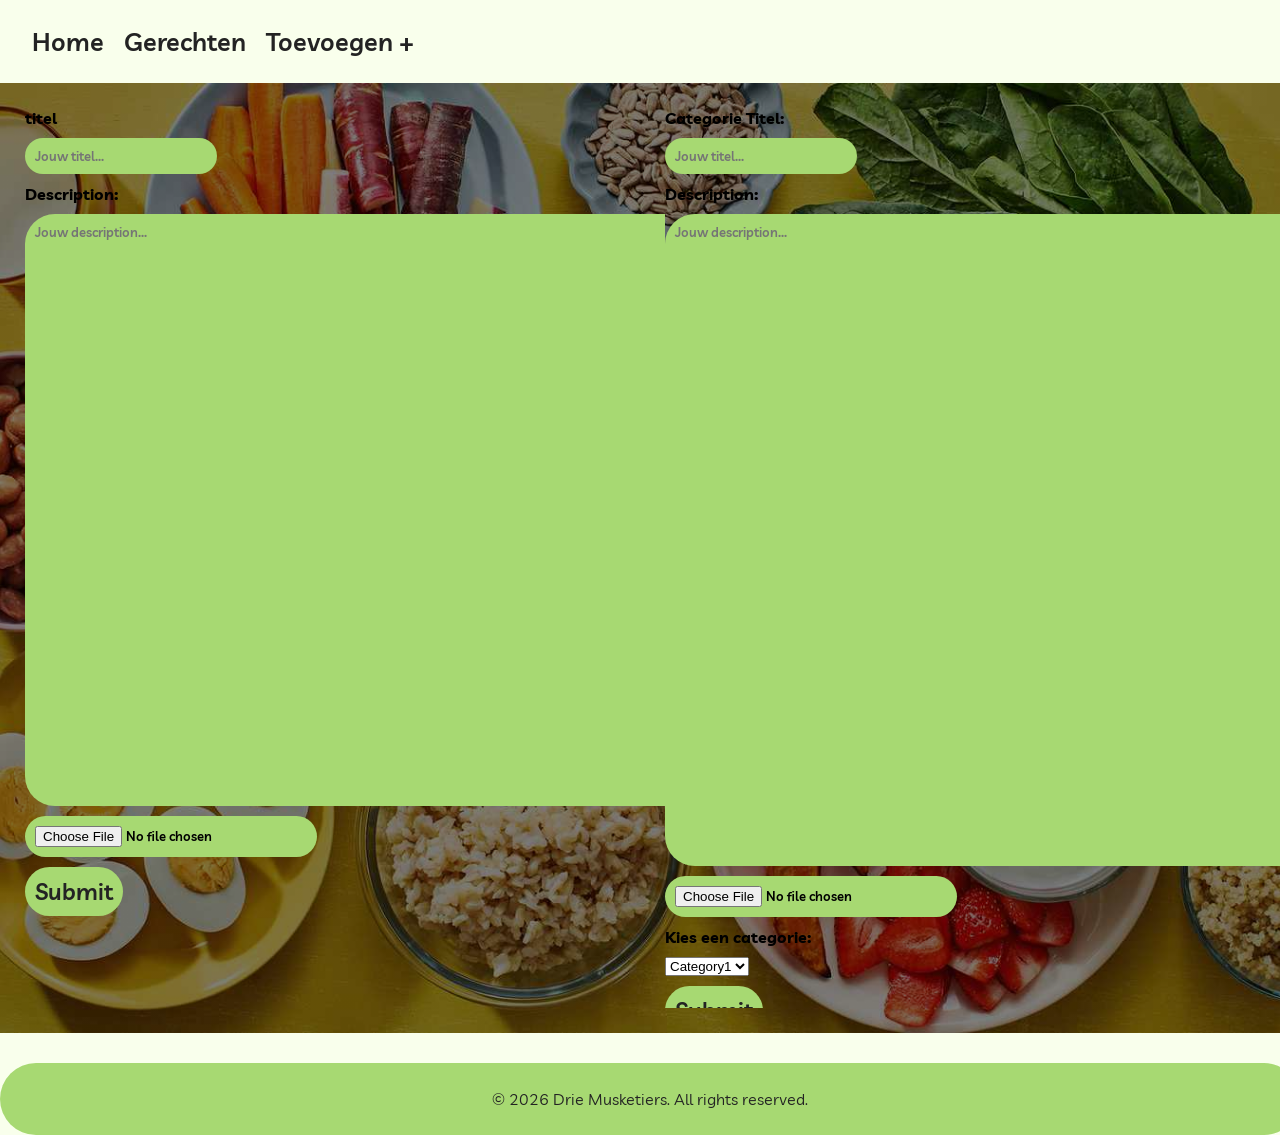
==== frontend/admin/index.html @ 30bab620 "finished admin page" ====
<!DOCTYPE html>
<html lang="en">
<head>
    <meta charset="UTF-8">
    <meta name="viewport" content="width=device-width, initial-scale=1.0">
    <title>Document</title>
    <link href="/frontend/home/style.css" rel="stylesheet">
    <link rel="stylesheet" href="https://cdnjs.cloudflare.com/ajax/libs/font-awesome/4.7.0/css/font-awesome.min.css">
    <link rel="preconnect" href="https://fonts.googleapis.com">
    <link rel="preconnect" href="https://fonts.gstatic.com" crossorigin>
    <link href="https://fonts.googleapis.com/css2?family=Livvic:ital,wght@0,100;0,200;0,300;0,400;0,500;0,600;0,700;0,900;1,100;1,200;1,300;1,400;1,500;1,600;1,700;1,900&display=swap" rel="stylesheet">
    <script defer src="/frontend/home/script.js"></script>

</head>
<body>
    <div class="header" id="myHeader">
        <nav class="navbar">
            <input type="checkbox" id="menu-toggle">
            <label for="menu-toggle" class="hamburger">
                <span class="bar"></span>
                <span class="bar"></span>
                <span class="bar"></span>
            </label>
        </nav>

        <ul class="nav-links">
            <li><a href="/frontend/home/index.html">Home</a></li>
            <li><a href="#">Gerechten</a></li>
            <li><a href="#">Toevoegen +</a></li>
        </ul>
    </div>
    <div id="filler"></div>

    <div id="admin-content">
         <div id="left-container">
        <form action="/action_page.php">

            <label for="titel">titel</label>
            <input type="text" id="titel" name="titel" placeholder="Jouw titel...">

            <label for="description">Description:</label>
            <textarea id="description" name="description" placeholder="Jouw description..." style="width: 773px; height: 572px;"></textarea>
            <input type="file" id="imagefile" name="imagefile">

            <input type="submit" value="Submit">
        </form>
    

        </div>

        <div id="right-container">
        <form action="/action_page.php">

            <label for="titel">Categorie Titel:</label>
            <input type="text" id="titel" name="titel" placeholder="Jouw titel...">

            <label for="description">Description:</label>
            <textarea id="description" name="description" placeholder="Jouw description..." style="height: 632px; width: 792px;"></textarea>
            <input type="file" id="imagefile" name="imagefile">

            <label for="category">Kies een categorie:</label>
            <select name="category" id="category" form="carform">
              <option value="category1">Category1</option>
              <option value="category2">Category2</option>
              <option value="category3">Category3</option>

            </select>            

            <input type="submit" value="Submit">
        </form>        </div>       
    </div>



    <footer>
        <p>© 2026 Drie Musketiers. All rights reserved.</p>
    </footer>
</body>
</html>
---- frontend/home/style.css ----
h2 {
    font-family: "Livvic", sans-serif;
    font-weight: bold;
}

p {
    font-family: "Livvic", sans-serif;
    font-weight: normal;
}

textarea {
    font-family: "Livvic", sans-serif;
    font-weight: normal;
}

label {
    font-family: "Livvic", sans-serif;
    font-weight: bold;
}

input[type="text"], input[type="file"], textarea {
    /* width: 100%; */
    padding: 10px;
    border-radius: 30px;
    border: none;
    background-color: #A7D972;
    font-family: "Livvic", sans-serif;
    font-weight: 600;
    font-style: normal;
}

input[type=submit] {
    padding: 10px;
    border-radius: 30px;
    text-decoration: none;
    font-size: 23px;
    background-color: #A7D972;
    color: #232323;
    font-family: "Livvic", sans-serif;
    font-weight: 600;
    font-style: normal;
    border: none;
}

#content {
    /* height: 1400px; */
    background-image: url("/frontend/home/assets/images/background.png");
    padding: 25px;
}

form {
    display: flex;
    gap: 10px;
    flex-direction: column;
    align-items: flex-start;
}

#detail-content {
    height: 100%;
    gap: 24px;
    display: flex;
    padding: 25px;
    justify-content: space-between;
}

#left-container {
    width: 50%;
    height: 100%;
    /* border-radius: 20px; */
    overflow: hidden;
}

#right-container {
    width: 50%;
    height: 100%;
    /* border-radius: 20px; */
    overflow: hidden;
}

#right-container > img {
    aspect-ratio: 1;
    width: 100%;
    height: 100%;
    object-fit: cover;
}

#admin-content {
    background-image: linear-gradient(rgba(0, 0, 0, 0.5), rgba(0, 0, 0, 0.5)), url("/frontend/home/assets/images/herosection.jpg");
    background-position: center;
    background-repeat: no-repeat;
    background-size: cover;
    height: 100%;
    padding: 25px;
    display: flex;
    width: 100%;
    align-items: center;
    align-content: center;
    justify-content: space-between;
    flex-direction: column;
    flex-wrap: wrap;
}

#top-content {
    background-image: linear-gradient(rgba(0, 0, 0, 0.5), rgba(0, 0, 0, 0.5)), url("/frontend/home/assets/images/herosection.jpg");
    background-position: center;
    background-repeat: no-repeat;
    background-size: cover;
    display: flex;
    width: 100%;
    align-items: center;
    align-content: center;
    flex-wrap: wrap;
    justify-content: space-between;
}

body, html {
    margin: 0;
    height: 100%;
    background-color: #F9FFEC;
}

h1 {
    font-family: "Livvic", sans-serif;
    font-weight: bold;
}

#top-content > a {
    /* display: none; */
    padding: 10px;
    border-radius: 30px;
    text-decoration: none;
    font-size: 23px;
    background-color: #A7D972;
    color: #232323;
    font-family: "Livvic", sans-serif;
    font-weight: 600;
    font-style: normal;
    border: none;
}

#top-content > input {
    border: none;
    width: 60%;
    font-size: 23px;
    padding: 10px;
    border-radius: 30px;
    background-color: #A7D972;
    font-family: "Livvic", sans-serif;
    font-weight: 600;
    font-style: normal;
}

#top-content > input:focus {
    background-color: #FF69B9;
}

#main-content {
    column-gap: 10px;
    display: grid;
    margin-top: 20px;
    grid-template-columns: 1fr 1fr 1fr;
    grid-auto-columns: 1fr;
    /* grid-auto-rows: 100px; */
}

.hero-section {
    height: 100%;
    background-image: linear-gradient(rgba(0, 0, 0, 0.5), rgba(0, 0, 0, 0.5)), url("/frontend/home/assets/images/herosection.jpg");
    background-position: center;
    background-repeat: no-repeat;
    background-size: cover;
    position: relative;
    font-family: "Cherish", cursive;
    font-weight: 400;
    font-style: normal;
}

.hero-text {
    font-size: 100px;
    text-align: center;
    position: absolute;
    top: 50%;
    left: 50%;
    transform: translate(-50%, -50%);
    color: white;
}

.header {
    box-shadow: 0px 2px 20px 0px #00000052;
    background-color: #f9ffec;
    z-index: 2;
    padding: 10px 16px;
    color: #f1f1f1;
}

.content {
    padding: 16px;
}

.sticky {
    position: fixed;
    top: 0;
    width: 100%;
}

.visible {
    display: block;
}

.invisible {
    display: none;
}
.sticky + .content {
    padding-top: 102px;
}

#menu-toggle {
    display: none;
}

.hamburger {
    display: none;
    flex-direction: column;
    width: 30px;
    cursor: pointer;
    gap: 6px;
}

.bar {
    height: 17px;
    width: 100%;
    background-color: #333;
    border-radius: 2px;
    transition: 0.3s;
}

.nav-links {
    padding: 16px;
    margin: 0;
    display: flex;
    list-style: none;
    gap: 20px;
}

.nav-links > li > a {
    font-size: 25px;
    text-decoration: none;
    color: #232323;
    font-family: "Livvic", sans-serif;
    font-weight: 600;
    font-style: normal;
}

.navbar {
    display: flex;
    justify-content: flex-end;
}


@media (max-width: 768px) {
    .nav-links {
        display: none;
        flex-direction: column;
        position: absolute;
        top: 60px;
        left: 12px;
        width: 50%;
        padding: 20px;

    }
    .hamburger {
        display: flex;

    }

    #menu-toggle:checked ~ .nav-links {
        display: flex;

    }
}

#filler {
    width: 100%;
    height: 83px;
}

.category-container {
    font-size: 20px;
    margin-top: 13px;
    border-radius: 31px;
    aspect-ratio: 1;
    /* display: flex; */
    gap: 20px;
    padding: 10px;
    background-image: linear-gradient(rgba(0, 0, 0, 0.5), rgba(0, 0, 0, 0.5)), url("assets/images/meow.jpg");
    background-repeat: no-repeat;
    background-size: cover;
    text-decoration: none;
    color: #ffffff;
}

.category-container:hover {
    background-image: linear-gradient(#FF69B9, rgba(0, 0, 0, 0.5)), url("assets/images/meow.jpg");

}

footer {
    border-radius: 60px;
    margin-top: 30px;
    background-color: #A7D972;
    color: #232323;
    text-align: center;
    padding: 10px;
    position: relative;
    bottom: 0;
    width: 100%;
}
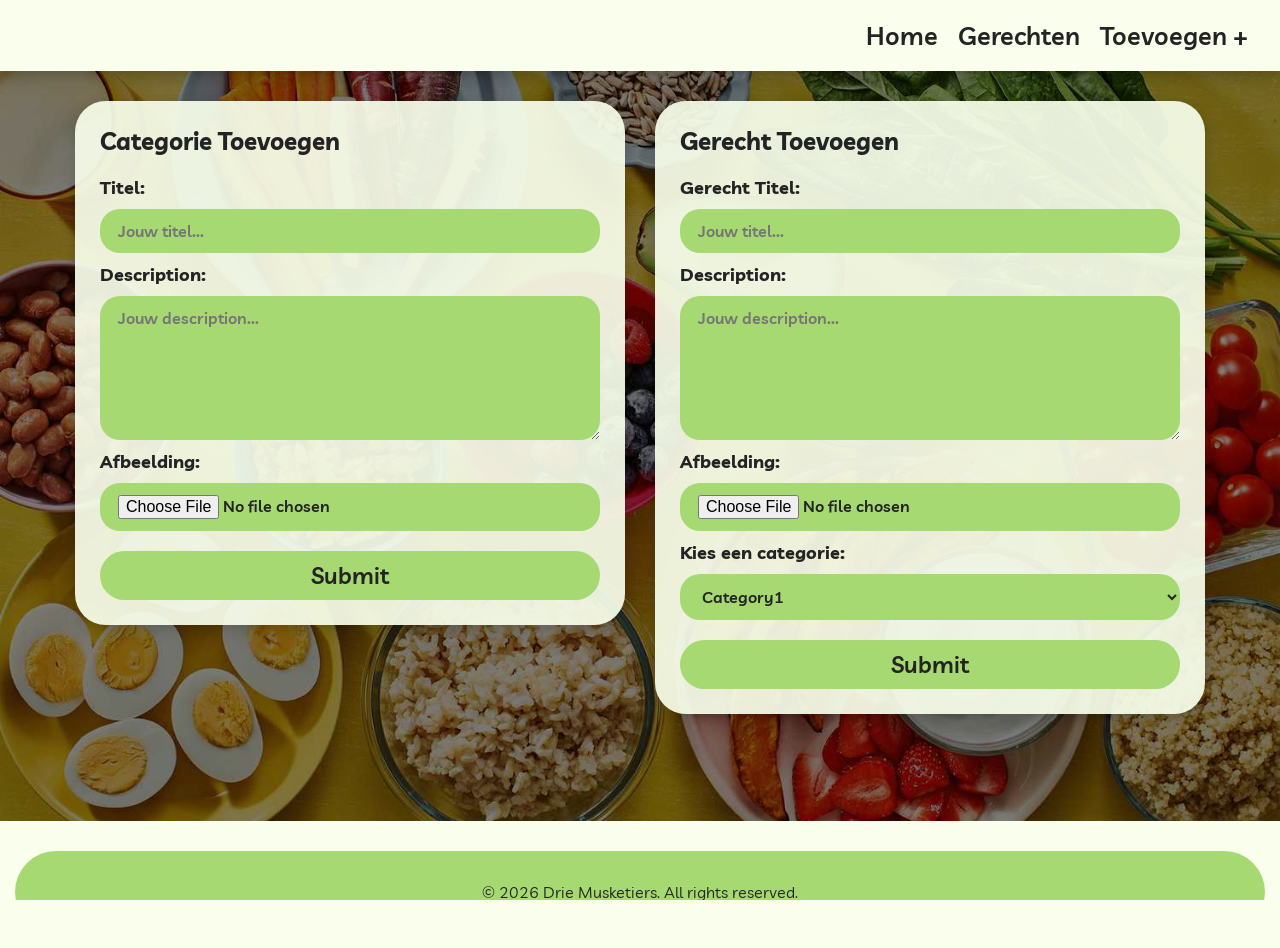
==== commit fdb07a7e: "made website responsive" ====
--- a/frontend/admin/index.html
+++ b/frontend/admin/index.html
@@ -3,14 +3,13 @@
 <head>
     <meta charset="UTF-8">
     <meta name="viewport" content="width=device-width, initial-scale=1.0">
-    <title>Document</title>
+    <title>Toevoegen</title>
     <link href="/frontend/home/style.css" rel="stylesheet">
     <link rel="stylesheet" href="https://cdnjs.cloudflare.com/ajax/libs/font-awesome/4.7.0/css/font-awesome.min.css">
     <link rel="preconnect" href="https://fonts.googleapis.com">
     <link rel="preconnect" href="https://fonts.gstatic.com" crossorigin>
     <link href="https://fonts.googleapis.com/css2?family=Livvic:ital,wght@0,100;0,200;0,300;0,400;0,500;0,600;0,700;0,900;1,100;1,200;1,300;1,400;1,500;1,600;1,700;1,900&display=swap" rel="stylesheet">
     <script defer src="/frontend/home/script.js"></script>
-
 </head>
 <body>
     <div class="header" id="myHeader">
@@ -21,59 +20,58 @@
                 <span class="bar"></span>
                 <span class="bar"></span>
             </label>
+
+            <ul class="nav-links">
+                <li><a href="/frontend/home/index.html">Home</a></li>
+                <li><a href="#">Gerechten</a></li>
+                <li><a href="#">Toevoegen +</a></li>
+            </ul>
         </nav>
-
-        <ul class="nav-links">
-            <li><a href="/frontend/home/index.html">Home</a></li>
-            <li><a href="#">Gerechten</a></li>
-            <li><a href="#">Toevoegen +</a></li>
-        </ul>
     </div>
-    <div id="filler"></div>
 
     <div id="admin-content">
-         <div id="left-container">
-        <form action="/action_page.php">
+        <div id="left-container" class="admin-card">
+            <h2>Categorie Toevoegen</h2>
+            <form action="/action_page.php">
+                <label for="cat-titel">Titel:</label>
+                <input type="text" id="cat-titel" name="titel" placeholder="Jouw titel...">
 
-            <label for="titel">titel</label>
-            <input type="text" id="titel" name="titel" placeholder="Jouw titel...">
+                <label for="cat-description">Description:</label>
+                <textarea id="cat-description" name="description" rows="6" placeholder="Jouw description..."></textarea>
 
-            <label for="description">Description:</label>
-            <textarea id="description" name="description" placeholder="Jouw description..." style="width: 773px; height: 572px;"></textarea>
-            <input type="file" id="imagefile" name="imagefile">
+                <label for="cat-imagefile">Afbeelding:</label>
+                <input type="file" id="cat-imagefile" name="imagefile">
 
-            <input type="submit" value="Submit">
-        </form>
-    
-
+                <input type="submit" value="Submit">
+            </form>
         </div>
 
-        <div id="right-container">
-        <form action="/action_page.php">
+        <div id="right-container" class="admin-card">
+            <h2>Gerecht Toevoegen</h2>
+            <form action="/action_page.php">
+                <label for="gerecht-titel">Gerecht Titel:</label>
+                <input type="text" id="gerecht-titel" name="titel" placeholder="Jouw titel...">
 
-            <label for="titel">Categorie Titel:</label>
-            <input type="text" id="titel" name="titel" placeholder="Jouw titel...">
+                <label for="gerecht-description">Description:</label>
+                <textarea id="gerecht-description" name="description" rows="6" placeholder="Jouw description..."></textarea>
 
-            <label for="description">Description:</label>
-            <textarea id="description" name="description" placeholder="Jouw description..." style="height: 632px; width: 792px;"></textarea>
-            <input type="file" id="imagefile" name="imagefile">
+                <label for="gerecht-imagefile">Afbeelding:</label>
+                <input type="file" id="gerecht-imagefile" name="imagefile">
 
-            <label for="category">Kies een categorie:</label>
-            <select name="category" id="category" form="carform">
-              <option value="category1">Category1</option>
-              <option value="category2">Category2</option>
-              <option value="category3">Category3</option>
+                <label for="category">Kies een categorie:</label>
+                <select name="category" id="category">
+                    <option value="category1">Category1</option>
+                    <option value="category2">Category2</option>
+                    <option value="category3">Category3</option>
+                </select>
 
-            </select>            
-
-            <input type="submit" value="Submit">
-        </form>        </div>       
+                <input type="submit" value="Submit">
+            </form>
+        </div>
     </div>
-
-
 
     <footer>
         <p>© 2026 Drie Musketiers. All rights reserved.</p>
     </footer>
 </body>
-</html>+</html>
--- a/frontend/home/style.css
+++ b/frontend/home/style.css
@@ -1,171 +1,55 @@
-h2 {
-    font-family: "Livvic", sans-serif;
-    font-weight: bold;
-}
-
-p {
-    font-family: "Livvic", sans-serif;
-    font-weight: normal;
-}
-
-textarea {
-    font-family: "Livvic", sans-serif;
-    font-weight: normal;
-}
-
-label {
-    font-family: "Livvic", sans-serif;
-    font-weight: bold;
-}
-
-input[type="text"], input[type="file"], textarea {
-    /* width: 100%; */
-    padding: 10px;
-    border-radius: 30px;
-    border: none;
-    background-color: #A7D972;
-    font-family: "Livvic", sans-serif;
-    font-weight: 600;
-    font-style: normal;
-}
-
-input[type=submit] {
-    padding: 10px;
-    border-radius: 30px;
-    text-decoration: none;
-    font-size: 23px;
-    background-color: #A7D972;
-    color: #232323;
-    font-family: "Livvic", sans-serif;
-    font-weight: 600;
-    font-style: normal;
-    border: none;
-}
-
-#content {
-    /* height: 1400px; */
-    background-image: url("/frontend/home/assets/images/background.png");
-    padding: 25px;
-}
-
-form {
-    display: flex;
-    gap: 10px;
-    flex-direction: column;
-    align-items: flex-start;
-}
-
-#detail-content {
-    height: 100%;
-    gap: 24px;
-    display: flex;
-    padding: 25px;
-    justify-content: space-between;
-}
-
-#left-container {
-    width: 50%;
-    height: 100%;
-    /* border-radius: 20px; */
-    overflow: hidden;
-}
-
-#right-container {
-    width: 50%;
-    height: 100%;
-    /* border-radius: 20px; */
-    overflow: hidden;
-}
-
-#right-container > img {
-    aspect-ratio: 1;
-    width: 100%;
-    height: 100%;
-    object-fit: cover;
-}
-
-#admin-content {
-    background-image: linear-gradient(rgba(0, 0, 0, 0.5), rgba(0, 0, 0, 0.5)), url("/frontend/home/assets/images/herosection.jpg");
-    background-position: center;
-    background-repeat: no-repeat;
-    background-size: cover;
-    height: 100%;
-    padding: 25px;
-    display: flex;
-    width: 100%;
-    align-items: center;
-    align-content: center;
-    justify-content: space-between;
-    flex-direction: column;
-    flex-wrap: wrap;
-}
-
-#top-content {
-    background-image: linear-gradient(rgba(0, 0, 0, 0.5), rgba(0, 0, 0, 0.5)), url("/frontend/home/assets/images/herosection.jpg");
-    background-position: center;
-    background-repeat: no-repeat;
-    background-size: cover;
-    display: flex;
-    width: 100%;
-    align-items: center;
-    align-content: center;
-    flex-wrap: wrap;
-    justify-content: space-between;
+* {
+    box-sizing: border-box;
 }
 
 body, html {
     margin: 0;
     height: 100%;
     background-color: #F9FFEC;
-}
-
-h1 {
+    overflow-x: hidden;
+}
+
+h1, h2, label {
     font-family: "Livvic", sans-serif;
     font-weight: bold;
 }
 
-#top-content > a {
-    /* display: none; */
-    padding: 10px;
+p, textarea {
+    font-family: "Livvic", sans-serif;
+    font-weight: normal;
+}
+
+input[type="text"], input[type="file"], textarea {
+    padding: 10px 18px;
+    border-radius: 30px;
+    border: none;
+    background-color: #A7D972;
+    font-family: "Livvic", sans-serif;
+    font-weight: 600;
+    font-style: normal;
+    max-width: 100%;
+}
+
+input[type=submit] {
+    padding: 10px 20px;
     border-radius: 30px;
     text-decoration: none;
-    font-size: 23px;
+    font-size: clamp(18px, 2.5vw, 23px);
     background-color: #A7D972;
     color: #232323;
     font-family: "Livvic", sans-serif;
     font-weight: 600;
     font-style: normal;
     border: none;
-}
-
-#top-content > input {
-    border: none;
-    width: 60%;
-    font-size: 23px;
-    padding: 10px;
-    border-radius: 30px;
-    background-color: #A7D972;
-    font-family: "Livvic", sans-serif;
-    font-weight: 600;
-    font-style: normal;
-}
-
-#top-content > input:focus {
-    background-color: #FF69B9;
-}
-
-#main-content {
-    column-gap: 10px;
-    display: grid;
-    margin-top: 20px;
-    grid-template-columns: 1fr 1fr 1fr;
-    grid-auto-columns: 1fr;
-    /* grid-auto-rows: 100px; */
-}
+    cursor: pointer;
+}
+
+/*hero sectie*/
 
 .hero-section {
-    height: 100%;
-    background-image: linear-gradient(rgba(0, 0, 0, 0.5), rgba(0, 0, 0, 0.5)), url("/frontend/home/assets/images/herosection.jpg");
+    height: 100vh;
+    min-height: 300px;
+    background-image: linear-gradient(rgba(0, 0, 0, 0.5), rgba(0, 0, 0, 0.5)), url("frontend/home/assets/images/herosection.jpg");
     background-position: center;
     background-repeat: no-repeat;
     background-size: cover;
@@ -176,30 +60,31 @@
 }
 
 .hero-text {
-    font-size: 100px;
+    font-size: clamp(55px, 12vw, 100px);
     text-align: center;
     position: absolute;
     top: 50%;
     left: 50%;
     transform: translate(-50%, -50%);
     color: white;
-}
-
+    width: 90%;
+}
+
+/* navigatie */
 .header {
+    position: sticky;
+    top: 0;
+    width: 100%;
     box-shadow: 0px 2px 20px 0px #00000052;
     background-color: #f9ffec;
-    z-index: 2;
+    z-index: 100;
     padding: 10px 16px;
-    color: #f1f1f1;
-}
-
-.content {
-    padding: 16px;
 }
 
 .sticky {
     position: fixed;
     top: 0;
+    left: 0;
     width: 100%;
 }
 
@@ -210,8 +95,22 @@
 .invisible {
     display: none;
 }
-.sticky + .content {
-    padding-top: 102px;
+
+#filler {
+    width: 100%;
+    height: 83px;
+    display: none; 
+}
+
+#filler.visible {
+    display: block;
+}
+
+.navbar {
+    display: flex;
+    justify-content: flex-end;
+    align-items: center;
+    position: relative;
 }
 
 #menu-toggle {
@@ -224,10 +123,11 @@
     width: 30px;
     cursor: pointer;
     gap: 6px;
+    padding: 5px 0;
 }
 
 .bar {
-    height: 17px;
+    height: 3px;
     width: 100%;
     background-color: #333;
     border-radius: 2px;
@@ -235,7 +135,7 @@
 }
 
 .nav-links {
-    padding: 16px;
+    padding: 10px 16px;
     margin: 0;
     display: flex;
     list-style: none;
@@ -243,7 +143,7 @@
 }
 
 .nav-links > li > a {
-    font-size: 25px;
+    font-size: clamp(20px, 2.5vw, 25px);
     text-decoration: none;
     color: #232323;
     font-family: "Livvic", sans-serif;
@@ -251,67 +151,263 @@
     font-style: normal;
 }
 
-.navbar {
-    display: flex;
+.nav-links > li > a:hover {
+    color: #FF69B9;
+}
+
+#content {
+    background-image: url("/frontend/home/assets/images/background.png");
+    padding: 25px;
+    min-height: calc(100vh - 150px);
+}
+
+.content {
+    padding: 16px;
+}
+
+form {
+    display: flex;
+    gap: 10px;
+    flex-direction: column;
+    align-items: flex-start;
+    width: 100%;
+}
+
+/* Detail pagina containers */
+#detail-content {
+    background-image: url("/frontend/home/assets/images/background.png");
+    height: 100%;
+    gap: 24px;
+    display: flex;
+    padding: 25px;
+    justify-content: space-between;
+}
+
+#left-container, #right-container {
+    width: 50%;
+    height: 100%;
+    overflow: hidden;
+}
+
+#right-container > img {
+    aspect-ratio: 1;
+    width: 100%;
+    height: 100%;
+    object-fit: cover;
+    border-radius: 20px;
+}
+
+#admin-content {
+    background-image: linear-gradient(rgba(0, 0, 0, 0.5), rgba(0, 0, 0, 0.5)), url("/frontend/home/assets/images/herosection.jpg");
+    background-position: center;
+    background-repeat: no-repeat;
+    background-size: cover;
+    min-height: calc(100vh - 150px);
+    padding: 30px 25px;
+    display: flex;
+    flex-direction: row;
+    align-items: flex-start;
+    justify-content: center;
+    gap: 30px;
+}
+
+.admin-card {
+    background-color: rgba(249, 255, 236, 0.92);
+    padding: 25px;
+    border-radius: 31px;
+    width: 100%;
+    max-width: 550px;
+    box-shadow: 0 4px 15px rgba(0, 0, 0, 0.2);
+}
+
+.admin-card h2 {
+    margin-top: 0;
+    color: #232323;
+}
+
+.admin-card label {
+    color: #232323;
+    font-size: 18px;
+}
+
+/* Maak invoervelden, textarea en select 100% breed binnen de kaart */
+.admin-card input[type="text"],
+.admin-card input[type="file"],
+.admin-card textarea,
+.admin-card select {
+    width: 100%;
+    padding: 12px 18px;
+    border-radius: 20px;
+    border: none;
+    background-color: #A7D972;
+    color: #232323;
+    font-family: "Livvic", sans-serif;
+    font-weight: 600;
+    font-size: 16px;
+    resize: vertical;
+}
+
+.admin-card input[type="submit"] {
+    width: 100%;
+    margin-top: 10px;
+    transition: background-color 0.2s;
+}
+
+.admin-card input[type="submit"]:hover {
+    background-color: #FF69B9;
+    color: #ffffff;
+}
+
+/* Mobiele weergave voor Admin Pagina */
+@media (max-width: 768px) {
+    #admin-content {
+        flex-direction: column;
+        align-items: center;
+        padding: 20px 15px;
+        gap: 20px;
+    }
+
+    .admin-card {
+        max-width: 100%;
+        padding: 20px;
+    }
+}
+
+#top-content {
+    background-image: linear-gradient(rgba(0, 0, 0, 0.5), rgba(0, 0, 0, 0.5)), url("/frontend/home/assets/images/herosection.jpg");
+    background-position: center;
+    background-repeat: no-repeat;
+    background-size: cover;
+    display: flex;
+    width: 100%;
+    padding: 20px;
+    border-radius: 25px;
+    gap: 15px;
+    align-items: center;
+    flex-wrap: wrap;
+    justify-content: space-between;
+}
+
+#top-content > a {
+    padding: 10px 20px;
+    border-radius: 30px;
+    text-decoration: none;
+    font-size: clamp(18px, 2.5vw, 23px);
+    background-color: #A7D972;
+    color: #232323;
+    font-family: "Livvic", sans-serif;
+    font-weight: 600;
+    font-style: normal;
+    border: none;
+    white-space: nowrap;
+}
+
+#top-content > input {
+    border: none;
+    width: 60%;
+    font-size: clamp(18px, 2.5vw, 23px);
+    padding: 10px 20px;
+    border-radius: 30px;
+    background-color: #A7D972;
+    font-family: "Livvic", sans-serif;
+    font-weight: 600;
+    font-style: normal;
+}
+
+#top-content > input:focus {
+    background-color: #FF69B9;
+    outline: none;
+}
+
+#main-content {
+    gap: 20px;
+    display: grid;
+    margin-top: 20px;
+    grid-template-columns: repeat(auto-fit, minmax(260px, 1fr));
+}
+
+.category-container {
+    font-size: 20px;
+    border-radius: 31px;
+    aspect-ratio: 1;
+    display: flex;
+    flex-direction: column;
     justify-content: flex-end;
-}
-
+    padding: 20px;
+    background-image: linear-gradient(rgba(0, 0, 0, 0.5), rgba(0, 0, 0, 0.5)), url("assets/images/meow.jpg");
+    background-repeat: no-repeat;
+    background-size: cover;
+    background-position: center;
+    text-decoration: none;
+    color: #ffffff;
+    transition: transform 0.2s ease;
+}
+
+.category-container:hover {
+    background-image: linear-gradient(#FF69B9, rgba(0, 0, 0, 0.5)), url("assets/images/meow.jpg");
+    transform: translateY(-4px);
+}
+
+/* Footer */
+footer {
+    border-radius: 60px;
+    margin: 30px 15px 15px 15px;
+    background-color: #A7D972;
+    color: #232323;
+    text-align: center;
+    padding: 15px;
+    width: calc(100% - 30px);
+}
+
+/* queries */
 
 @media (max-width: 768px) {
+    .hamburger {
+        display: flex;
+    }
+
     .nav-links {
         display: none;
         flex-direction: column;
         position: absolute;
-        top: 60px;
-        left: 12px;
-        width: 50%;
+        top: 100%;
+        right: 0;
+        width: 220px;
+        background-color: #f9ffec;
+        box-shadow: 0px 8px 20px rgba(0, 0, 0, 0.15);
+        border-radius: 20px;
         padding: 20px;
-
-    }
-    .hamburger {
-        display: flex;
-
+        margin-top: 10px;
+        z-index: 200;
     }
 
     #menu-toggle:checked ~ .nav-links {
         display: flex;
-
-    }
-}
-
-#filler {
-    width: 100%;
-    height: 83px;
-}
-
-.category-container {
-    font-size: 20px;
-    margin-top: 13px;
-    border-radius: 31px;
-    aspect-ratio: 1;
-    /* display: flex; */
-    gap: 20px;
-    padding: 10px;
-    background-image: linear-gradient(rgba(0, 0, 0, 0.5), rgba(0, 0, 0, 0.5)), url("assets/images/meow.jpg");
-    background-repeat: no-repeat;
-    background-size: cover;
-    text-decoration: none;
-    color: #ffffff;
-}
-
-.category-container:hover {
-    background-image: linear-gradient(#FF69B9, rgba(0, 0, 0, 0.5)), url("assets/images/meow.jpg");
-
-}
-
-footer {
-    border-radius: 60px;
-    margin-top: 30px;
-    background-color: #A7D972;
-    color: #232323;
-    text-align: center;
-    padding: 10px;
-    position: relative;
-    bottom: 0;
-    width: 100%;
-}+    }
+
+\    #top-content {
+        flex-direction: column;
+        align-items: stretch;
+    }
+
+    #top-content > input {
+        width: 100%;
+    }
+
+    #top-content > a {
+        text-align: center;
+    }
+
+\    #detail-content {
+        flex-direction: column;
+        padding: 15px;
+    }
+
+    #left-container, #right-container {
+        width: 100%;
+    }
+
+    #content {
+        padding: 15px;
+    }
+}
